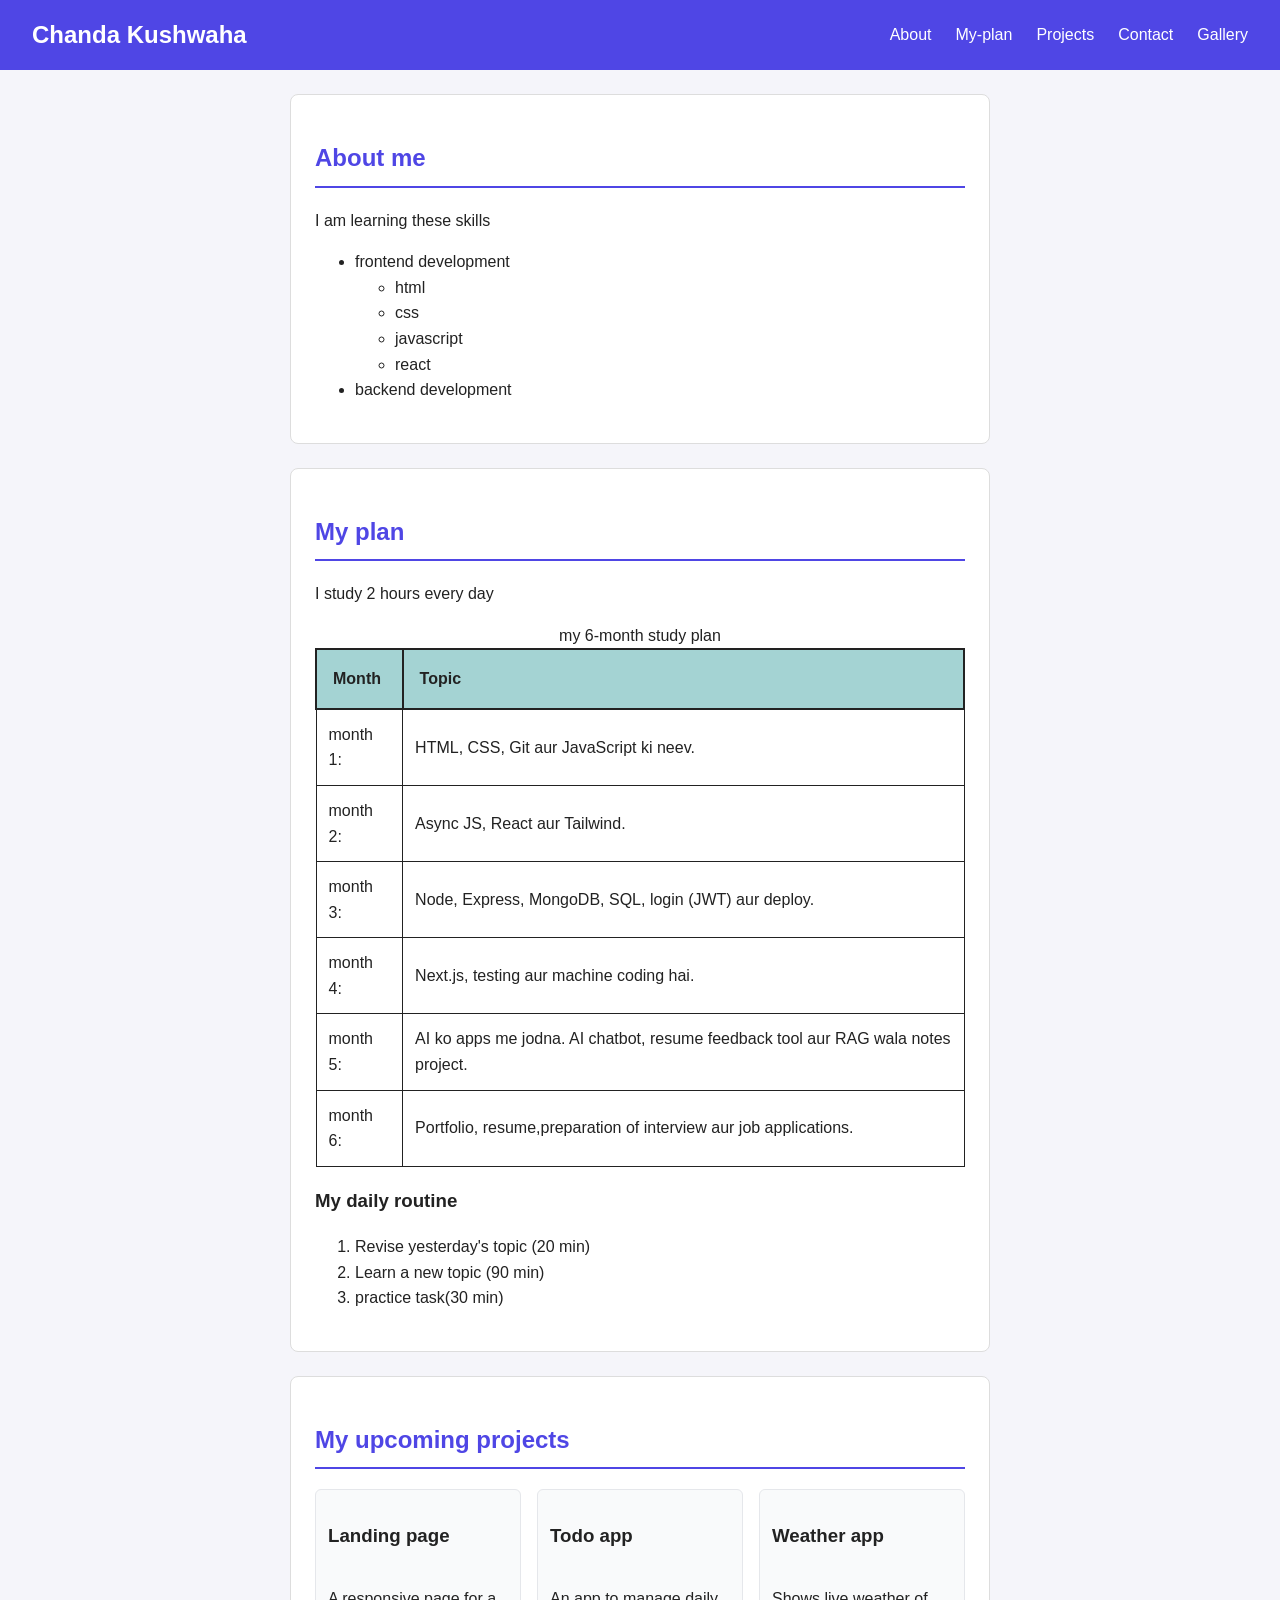
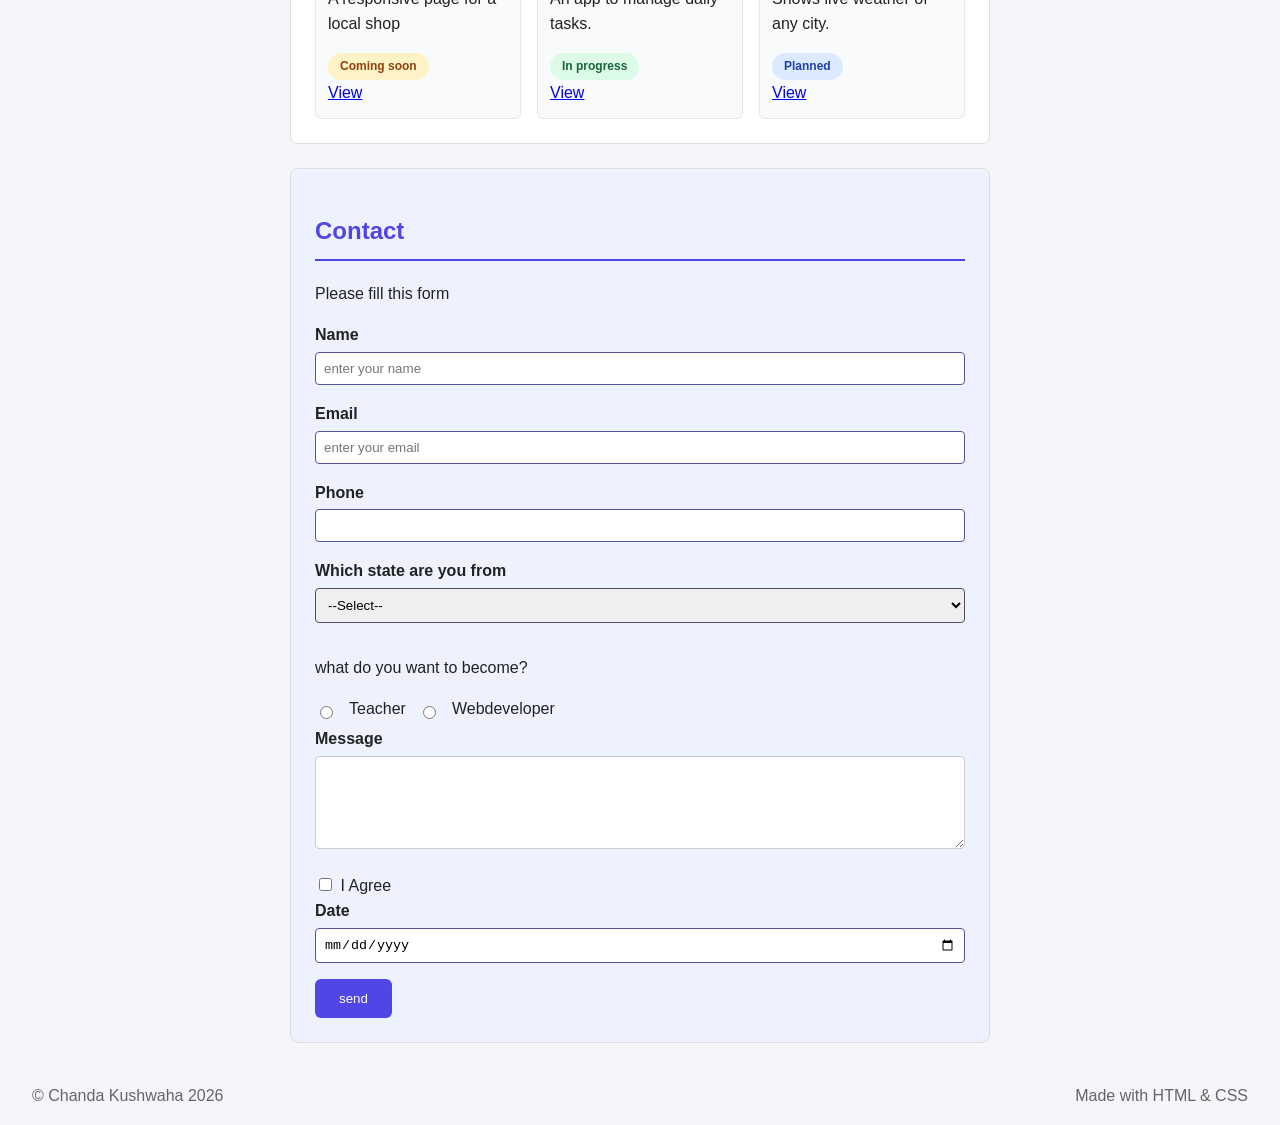
==== index.html @ 788fbf6f "Add portfolio home and gallery pages" ====
<!DOCTYPE html>
<html lang="en">

<head>
    <meta charset="UTF-8">
    <meta name="viewport" content="width=device-width,initial-scale=1.0">
    <title>my portfolio</title>
    <link rel="stylesheet" href="style.css">
</head>

<body>
    <header>
        <h1>Chanda Kushwaha</h1>
        <nav>
            <a href="#about">About</a>
            <a href="#my-plan">My-plan</a>
            <a href="#projects">Projects</a>
            <a href="#contact">Contact</a>
            <a href="gallery.html">Gallery</a>

        </nav>
    </header>
    <main>
        <section id="about" class="card">
            <h2>About me</h2>
            <p>I am learning these skills</p>
            <ul>
                <li>frontend development
                    <ul>
                        <li>html</li>
                        <li>css</li>
                        <li>javascript</li>
                        <li>react</li>
                    </ul>
                </li>
                <li>backend development</li>
            </ul>
        </section>
        <section id="my-plan" class="card">
            <h2>My plan </h2>
            <p>I study 2 hours every day </p>
            <div class="table-wrap">
                <table>
                    <caption> my 6-month study plan</caption>
                    <thead>
                        <tr>
                            <th>Month</th>
                            <th>Topic</th>
                        </tr>
                    </thead>
                    <tbody>
                        <tr>
                            <td>month 1:</td>
                            <td> HTML, CSS, Git aur JavaScript ki neev. </td>
                        </tr>
                        <tr>
                            <td>month 2:</td>
                            <td>Async JS, React aur Tailwind. </td>
                        </tr>
                        <tr>
                            <td>month 3:</td>
                            <td>Node, Express, MongoDB, SQL, login (JWT) aur deploy. </td>
                        </tr>
                        <tr>
                            <td>month 4:</td>
                            <td>Next.js, testing aur machine coding hai.</td>
                        </tr>
                        <tr>
                            <td>month 5:</td>
                            <td>AI ko apps me jodna. AI chatbot, resume feedback tool aur RAG wala notes project.</td>
                        </tr>
                        <tr>
                            <td>month 6:</td>
                            <td> Portfolio, resume,preparation of interview aur job applications.</td>
                        </tr>
                    </tbody>

                </table>
            </div>

            <h3>My daily routine</h3>
            <ol>
                <li>Revise yesterday's topic (20 min)</li>
                <li>Learn a new topic (90 min)</li>
                <li>practice task(30 min)</li>
            </ol>

        </section>
        <section id="projects" class="card">
            <h2>My upcoming projects</h2>
            <div class="projects">
                <div class="project">
                    <h3>Landing page</h3>
                    <p>A responsive page for a local shop</p>
                    <span class="tag">Coming soon</span>
                    <a href="#">View</a>
                </div>
                <div class="project">
                    <h3>Todo app</h3>
                    <p>An app to manage daily tasks.</p>
                    <span class="tag tag-green">In progress</span>
                    <a href="#">View</a>
                </div>
                <div class="project">
                    <h3>Weather app</h3>
                    <p>Shows live weather of any city.</p>
                    <span class="tag tag-blue">Planned</span>
                    <a href="#">View</a>
                </div>
            </div>

        </section>
        <section id="contact" class="card">
            <h2>Contact</h2>
            <p>Please fill this form</p>
            <form action="#" method="post">
                <label for="name">Name</label>
                <input type="text" id="name" name="name" placeholder="enter your name" required>

                <label for="email">Email</label>
                <input type="email" id="email" name="email" placeholder="enter your email" required>

                <label for="phone">Phone</label>
                <input type="tel" id="phone" name="phone">

                <label for="state">Which state are you from</label>
                <select id="state" name="state">
                    <option value="">--Select--</option>
                    <option value="jharkhand">Jharkhand</option>
                    <option value="uttar-pradesh">U.P</option>
                    <option value="others">Others</option>
                </select>
                <p>what do you want to become?</p>
                <div class="options">
                    <input type="radio" id="teacher" name="goal" value="teacher">
                    <label for="teacher">Teacher</label>
                    <input type="radio" id="webdeveloper" name="goal" value="webdeveloper">
                    <label for="webdeveloper">Webdeveloper</label>
                </div>


                <label for="message">Message</label>
                <textarea id="message" name="message" rows="5"></textarea>


                <input type="checkbox" id="agree" name="agree" required>
                <label for="agree">I Agree</label>

                <label for="date">Date</label>
                <input type="date" id="date" name="date"><br>

                <button type="submit">send</button>

            </form>




        </section>
    </main>
    <footer>
        <p>&copy; Chanda Kushwaha 2026</p>
        <p>Made with HTML &amp; CSS</p>
    </footer>
</body>

</html>
---- style.css ----
* {
    box-sizing: border-box;
}

img {
    max-width: 100%;
    height: auto;
}

body {
    font-family: Arial, sans-serif;
    background-color: #f5f5fa;
    color: #222;
    line-height: 1.6;
    margin: 0;
}

header {
    background-color: #4f46e5;
    color: white;
    padding: 1rem 2rem;
    display: flex;
    justify-content: space-between;
    align-items: center;
}

header h1 {
    font-size: 1.5rem;
    margin: 0;
}

nav {
    display: flex;
    gap: 1.5rem;
}

nav a {
    color: white;
    text-decoration: none;
}

nav a:hover {
    text-decoration: underline;
}

.card {
    background-color: white;
    max-width: 700px;
    margin: 1.5rem auto;
    padding: 1.5rem;
    border: 1px solid #ddd;
    border-radius: 8px;
}

h2 {
    color: #4f46e5;
    border-bottom: 2px solid #4f46e5;
    padding-bottom: 0.5rem;
}

table {
    width: 100%;
    border-collapse: collapse;
}

th {
    background-color: rgb(164, 211, 211);
    border: 2px solid #222;
    padding: 1rem;
    text-align: left;
}

td {
    border: 1px solid;
    padding: 0.75rem;
    text-align: left;
}

input {
    width: 100%;
    padding: 0.5rem;
    border: 1px solid rgb(83, 83, 158);
    border-radius: 4px;
    margin-bottom: 1rem;
}

input[type="radio"],
input[type="checkbox"] {
    width: auto;
    margin-bottom: 0;
    margin-right: 0.25rem;
}

select {
    width: 100%;
    padding: 0.5rem;
    border: 1px solid rgb(78, 78, 86);
    border-radius: 4px;
    margin-bottom: 1rem;
}

textarea {
    display: block;
    width: 100%;
    padding: 0.5rem;
    border: 1px solid #CCC;
    border-radius: 4px;
    margin-bottom: 1.5rem;
}

button {
    background-color: #4f46e5;
    color: white;
    border: none;
    padding: 0.75rem 1.5rem;
    border-radius: 6px;
    cursor: pointer;
}

button:hover {
    background-color: #4338ca;
}


#contact {
    background-color: #eef2ff;
}

label {
    display: block;
    margin-bottom: 0.25rem;
    font-weight: bold;
}

input[type="radio"]+label,
input[type="checkbox"]+label {
    display: inline;
    font-weight: normal;
}

.projects {
    display: grid;
    grid-template-columns: repeat(auto-fit, minmax(180px, 1fr));
    gap: 1rem;


}

.project {
    display: flex;
    flex-direction: column;
    padding: 0.75rem;
    border: 1px solid #e5e7eb;
    border-radius: 6px;
    background: #f9fafb;
}

.tag {
    display: inline-block;
    font-size: 0.75rem;
    font-weight: bold;
    padding: 0.25rem 0.75rem;
    background-color: #fef3c7;
    color: #92400e;
    border-radius: 999px;
    align-self: flex-start;

}

.tag-green {
    background-color: #dcfce7;
    color: #166534;
}

.tag-blue {
    background-color: #dbeafe;
    color: #1e40af;
}

.options {
    display: flex;
    gap: 0.75rem;
    align-items: center;
}

footer {
    display: flex;
    justify-content: space-between;
    align-items: center;
    padding: 1rem 2rem;
    color: #666;
}

footer p {
    margin: 0;
}

.project a {
    margin-top: auto;
}

.gallery {
    display: grid;
    grid-template-columns: repeat(auto-fit, minmax(150px, 1fr));
    grid-auto-rows: 220px;
    gap: 1rem;
}

.gallery figure {
    margin: 0;
    display: flex;
    flex-direction: column;
}

.gallery img {
    width: 100%;
    flex: 1;
    min-height: 0;
    object-fit: cover;
    border-radius: 8px;
    display: block;
    transition: transform 0.3s;

}

.gallery img:hover {
    transform: scale(1.05);
}

.gallery figcaption {
    text-align: center;
    font-size: 0.875rem;
    padding-top: 0.25rem;
}

.big {
    grid-column: span 2;
    grid-row: span 2;
}

@media (max-width: 600px) {
    header {
        flex-direction: column;
        gap: 0.5rem;
        padding: 1rem;
    }

    header h1 {
        font-size: 1.25rem;
    }

    nav {
        flex-wrap: wrap;
        justify-content: center;
        gap: 1rem;
    }

    .card {
        margin: 1rem;
        padding: 1rem;
    }

    .table-wrap {
        overflow-x: auto;
    }

    .big {
        grid-column: span 1;
        grid-row: span 1;
    }

    footer {
        flex-direction: column;
        gap: 0.25rem;
        text-align: center;
    }
}
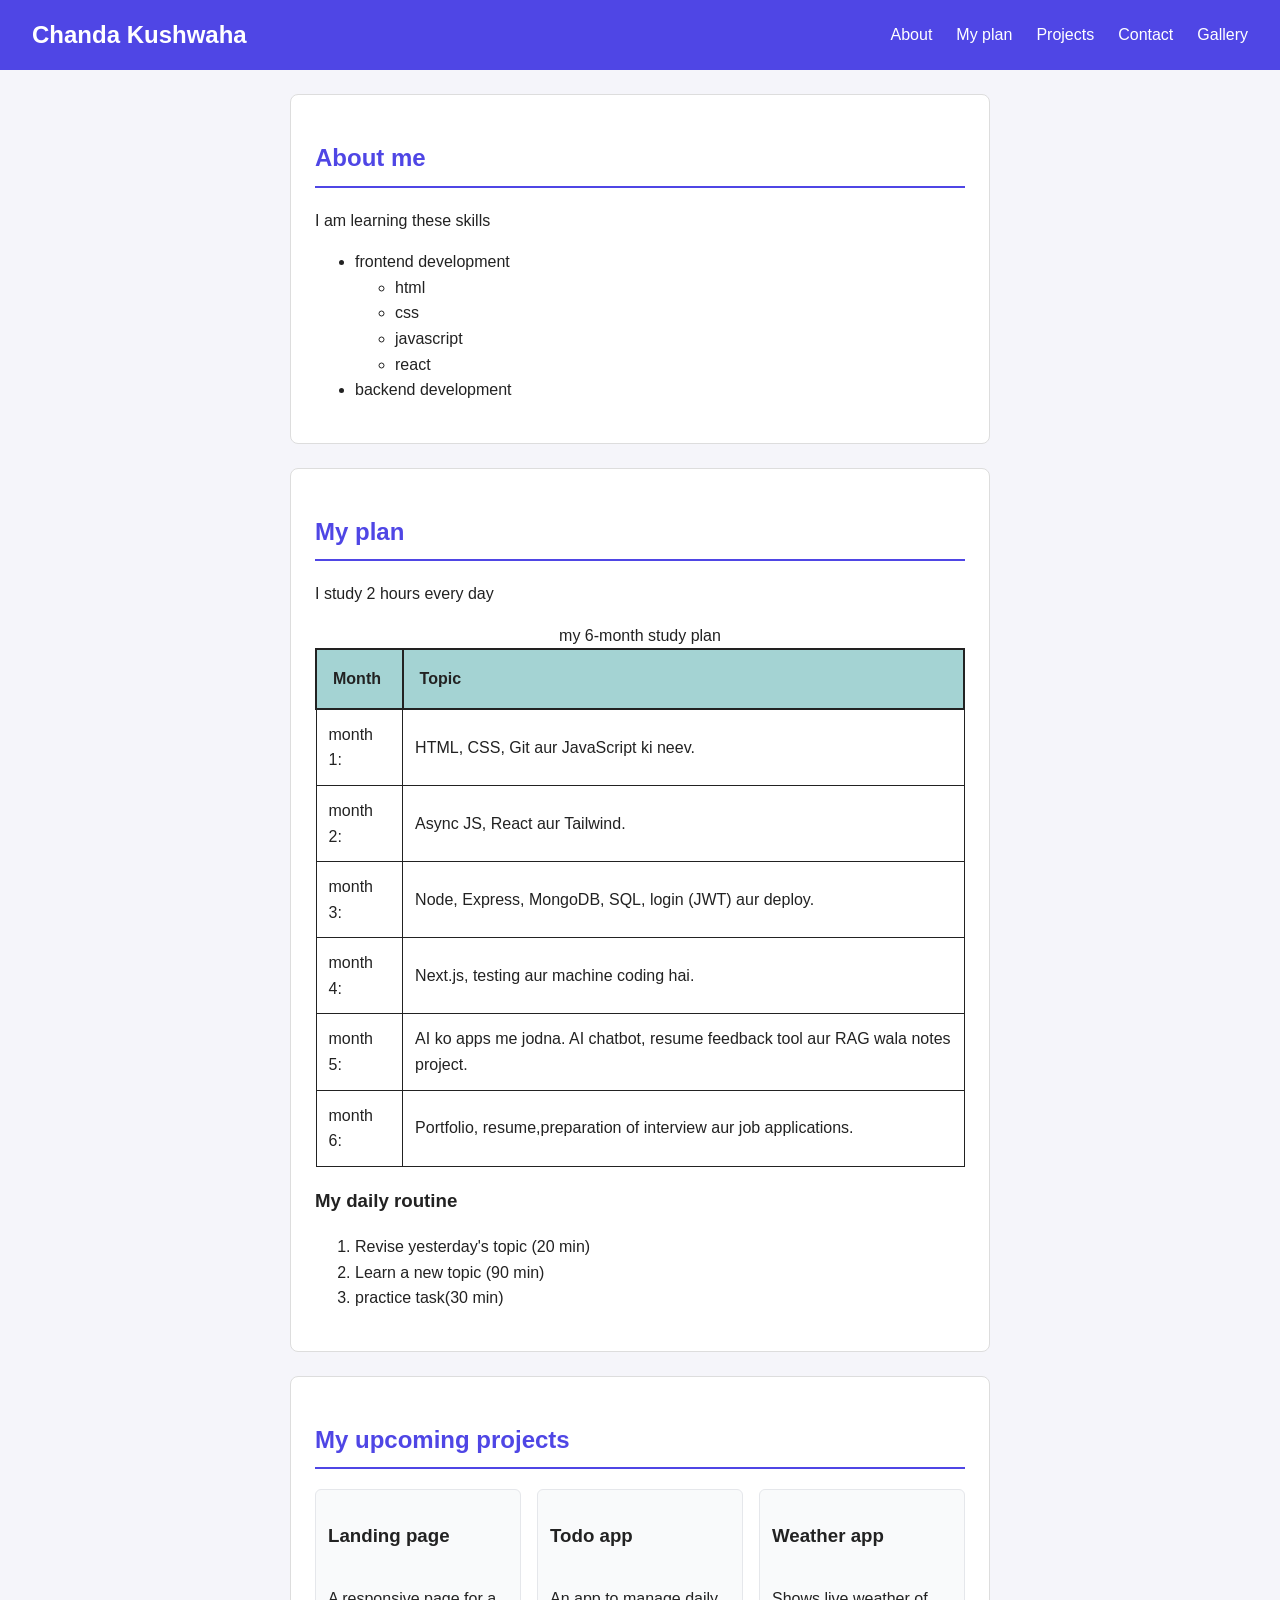
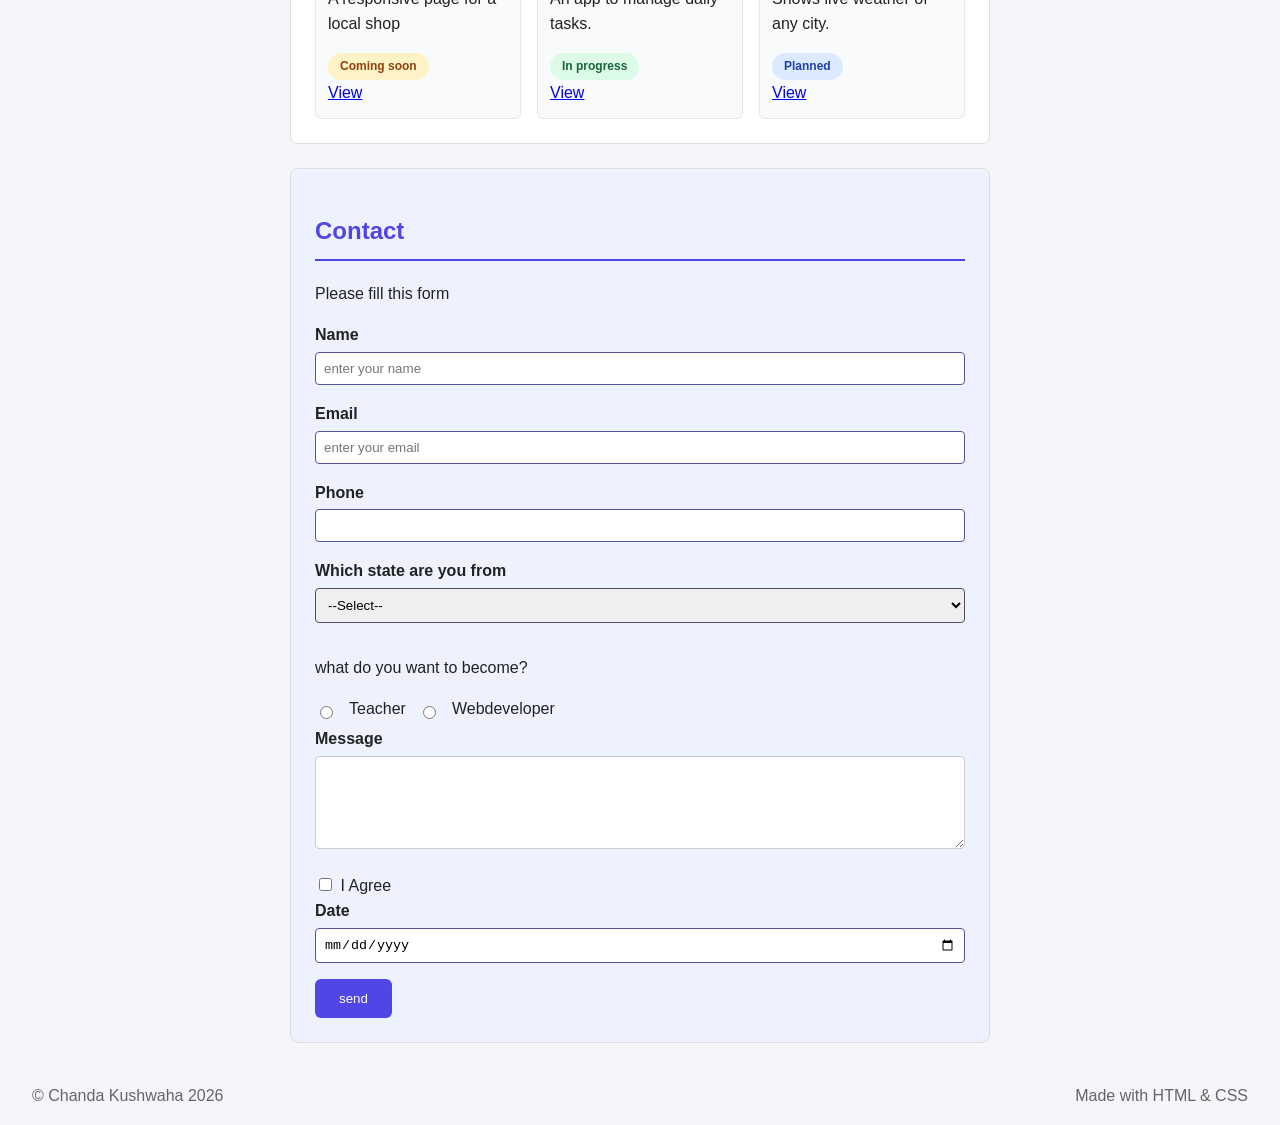
==== commit f870b3bf: "Fix My plan text in nav" ====
--- a/index.html
+++ b/index.html
@@ -13,7 +13,7 @@
         <h1>Chanda Kushwaha</h1>
         <nav>
             <a href="#about">About</a>
-            <a href="#my-plan">My-plan</a>
+            <a href="#my-plan">My plan</a>
             <a href="#projects">Projects</a>
             <a href="#contact">Contact</a>
             <a href="gallery.html">Gallery</a>
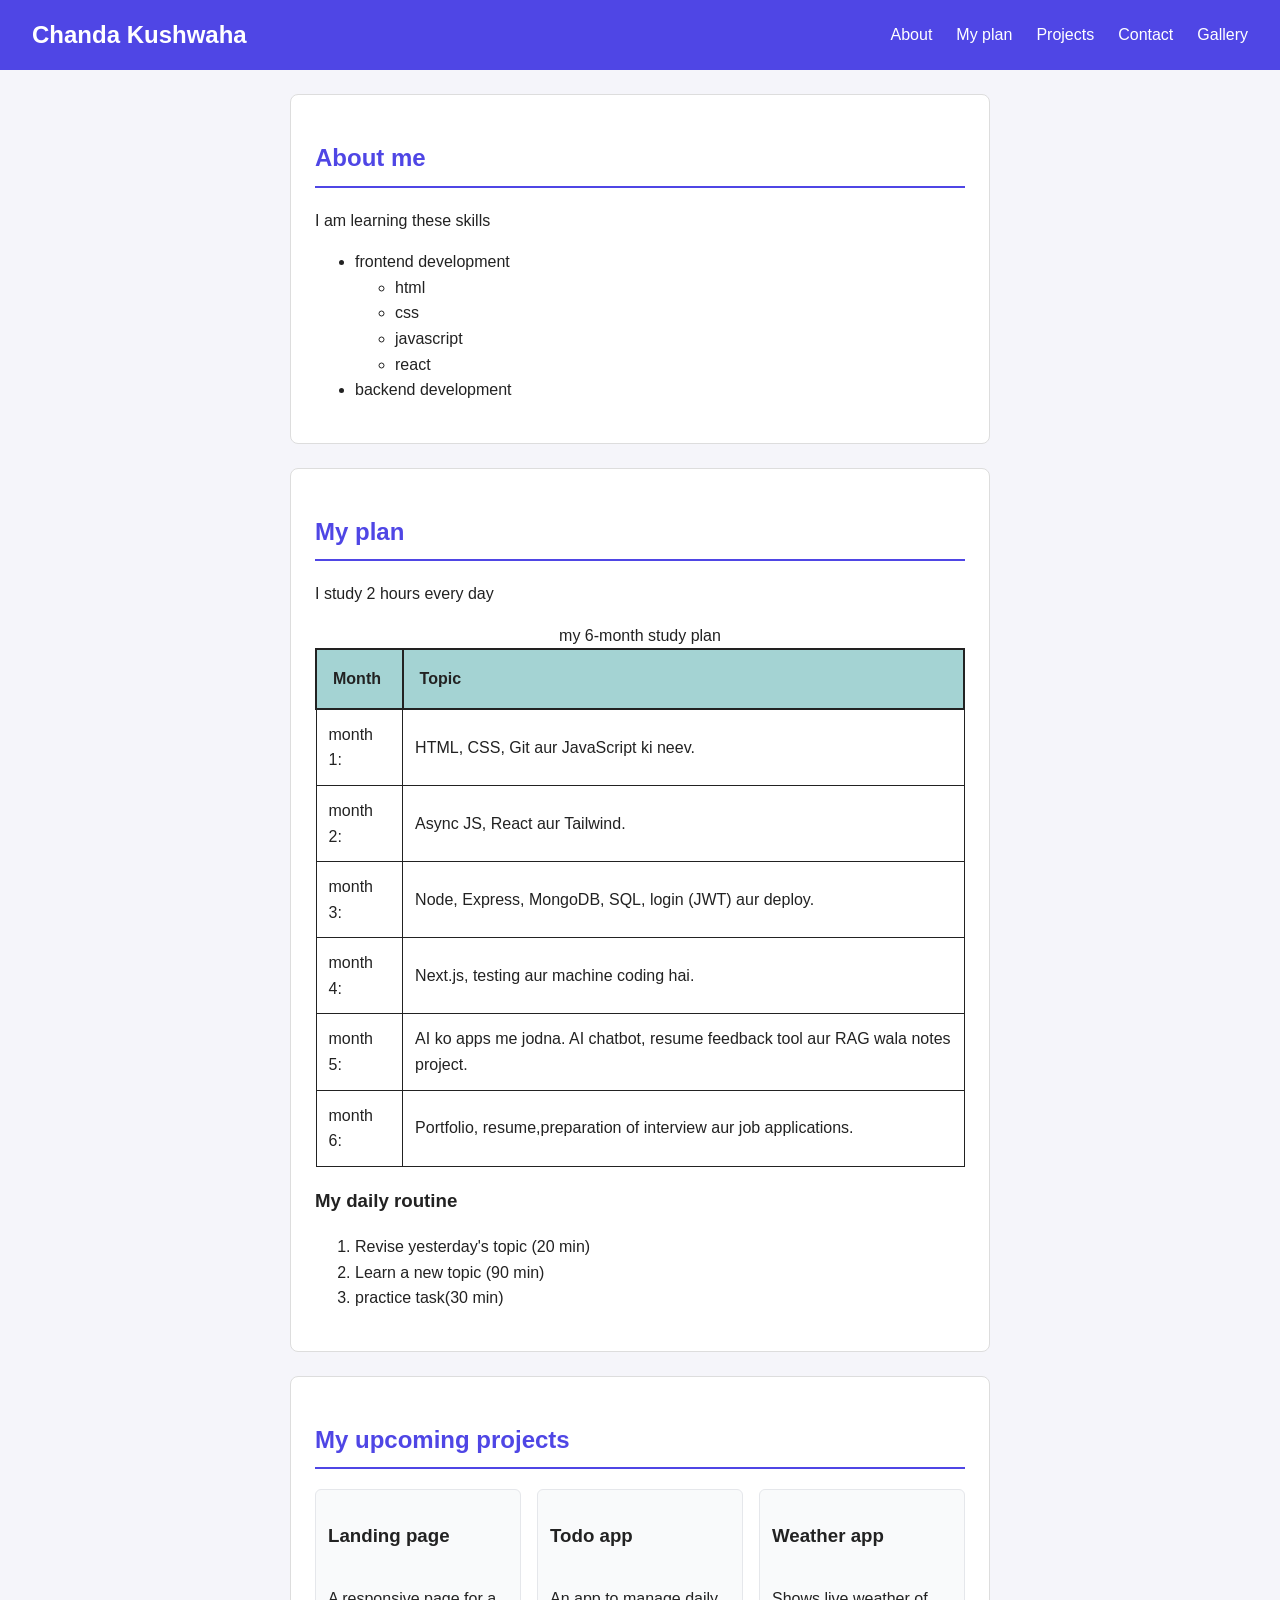
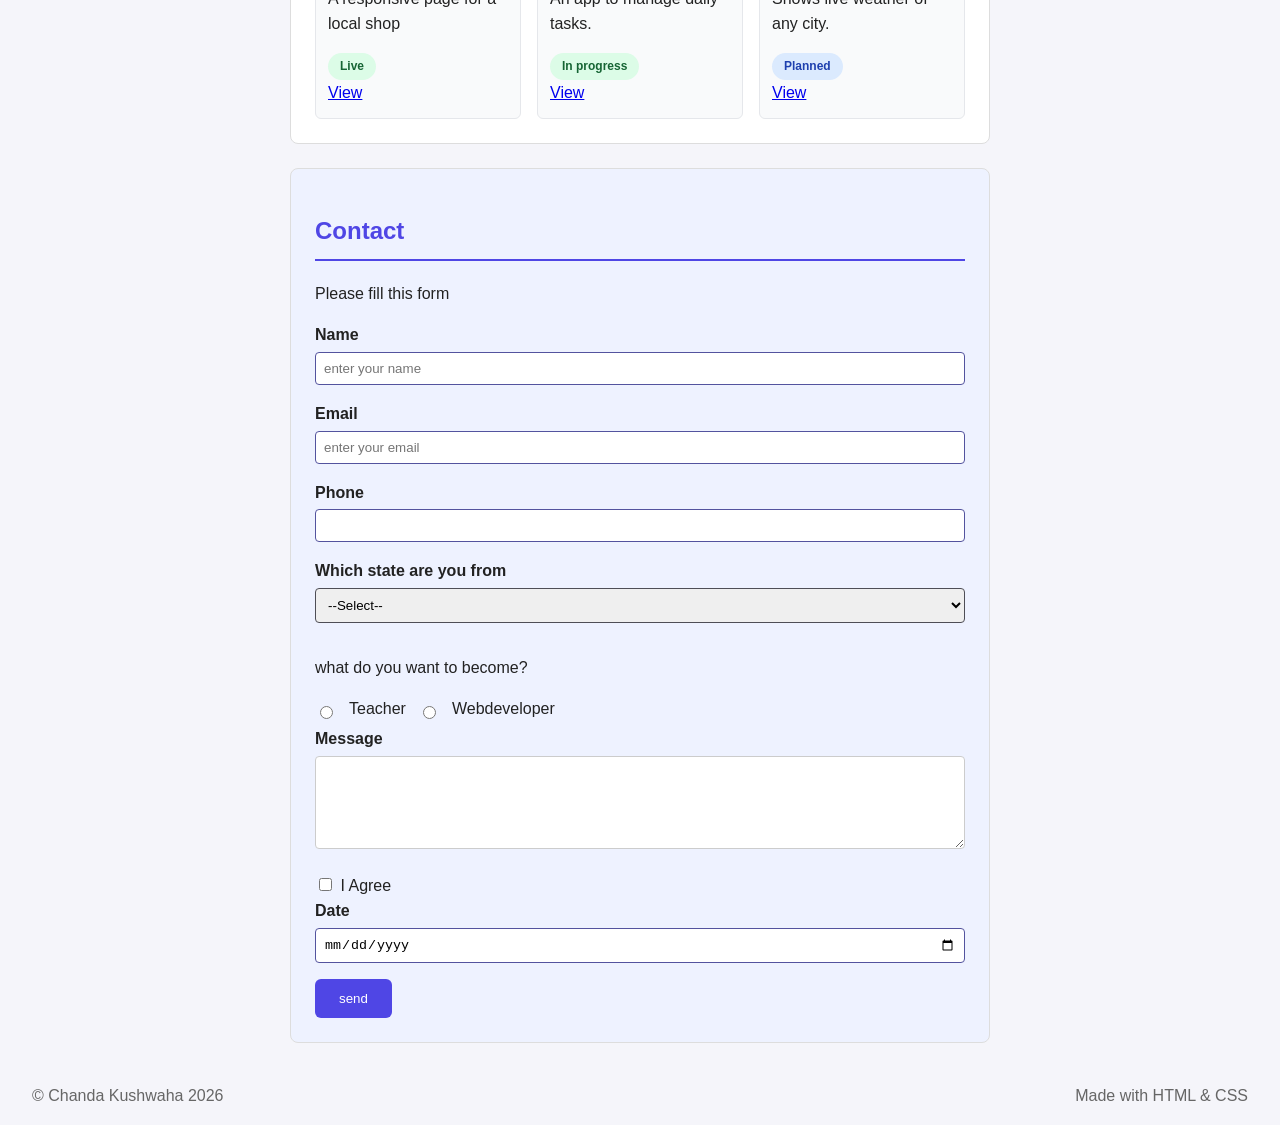
==== commit 3dc800a2: "Add live link for shop landing page" ====
--- a/index.html
+++ b/index.html
@@ -92,8 +92,8 @@
                 <div class="project">
                     <h3>Landing page</h3>
                     <p>A responsive page for a local shop</p>
-                    <span class="tag">Coming soon</span>
-                    <a href="#">View</a>
+                    <span class="tag tag-green">Live</span>
+                    <a href="https://chanda-kushwaha.github.io/shop-landing/" target="_blank">View</a>
                 </div>
                 <div class="project">
                     <h3>Todo app</h3>
